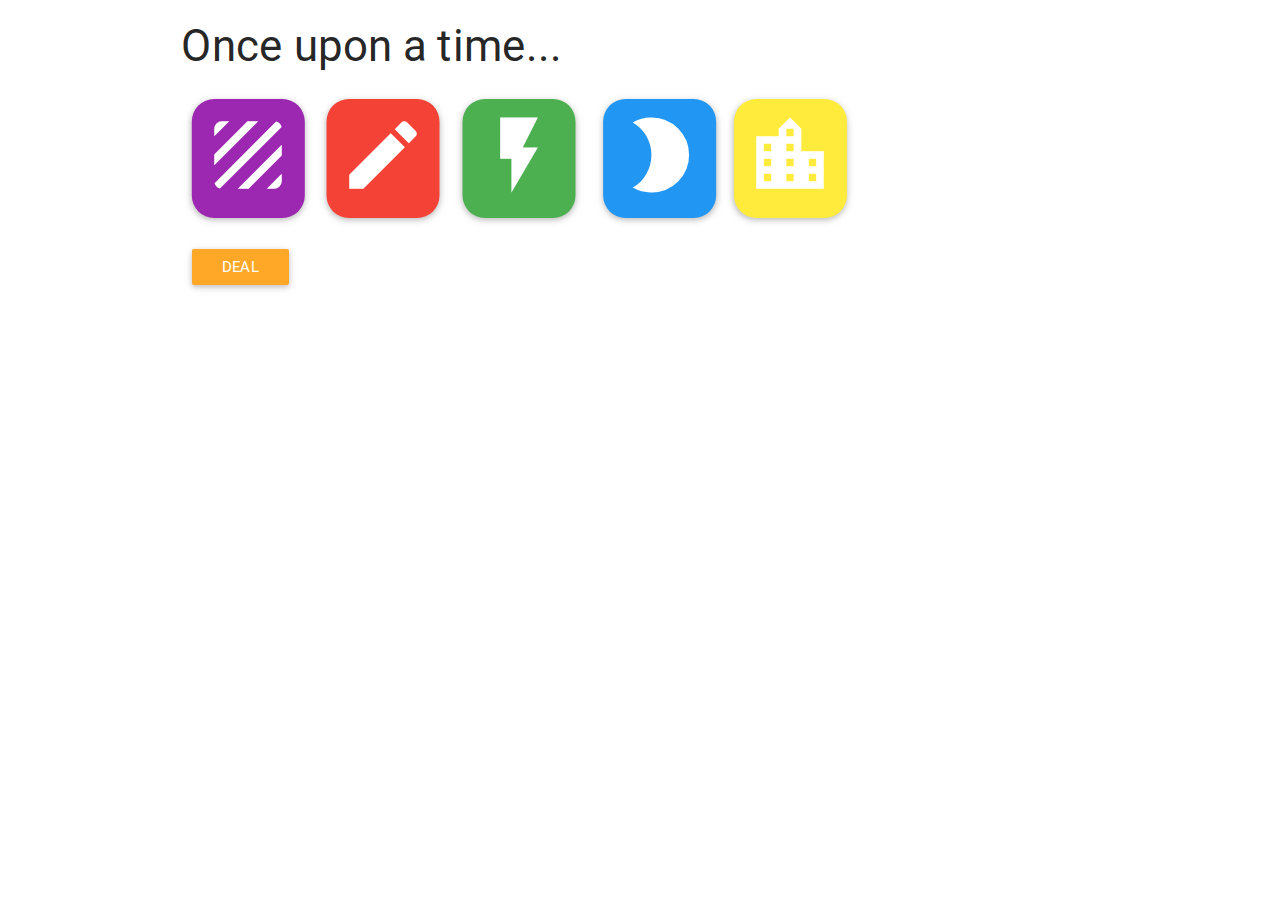
==== tiles.html @ 3a5825d6 "tiles added" ====
<!DOCTYPE html>
<html>
	<head>
		<!--Import Google Icon Font-->
		<link href="https://fonts.googleapis.com/icon?family=Material+Icons" rel="stylesheet">
		<!-- Compiled and minified CSS -->
		<link rel="stylesheet" href="css/nouislider.min.css">
		<link rel="stylesheet" href="css/materialize.css">
		<link rel="stylesheet" href="css/default.css">
		<!--Let browser know website is optimized for mobile-->
		<meta name="viewport" content="width=device-width, initial-scale=1.0"/>
		<style>
			#tiles li {
				opacity:0;
			}
		</style>
	<head>
	<body>
		<div class="container">
			<div class="row">
				<h3>Once upon a time...</h3>
				<ul id="tiles">
					<li>
						<div class="card teal col hoverable white-text" style="margin:11.25px;padding:11.25px;border-radius:22.5px">
							<i class="large material-icons">flight</i>
						</div>
					</li>
					<li>
						<div class="card purple col hoverable white-text" style="margin:11.25px;padding:11.25px;border-radius:22.5px">
							<i class="large material-icons">layers</i>
						</div>
					</li>
					<li>
						<div class="card yellow col hoverable white-text" style="margin:11.25px;padding:11.25px;border-radius:22.5px">
							<i class="large material-icons">adb</i>
						</div>
					</li>
				</ul>
			</div>
			<a href="#!" class="btn" onclick="deal()">Deal</a>
		</div>
		<!--Import jQuery before materialize.js-->
		<script type="text/javascript" src="js/nouislider.min.js"></script>
		<script type="text/javascript" src="js/jquery-3.1.1.min.js"></script>
		<!-- Compiled and minified JavaScript -->
		<script src="js/materialize.min.js"></script>
		<script>
			var tiles = ["flight","brightness_2","brightness_5","edit","flash_on","grain","timer","texture","terrain","near_me","beach_access","location_city"]
			var colors = ["green","purple","red","yellow","blue"];
			
			$( document ).ready(function() {
				deal();
				
				
			});
			
			function deal() {
				$("#tiles").html("");
				shuffle(tiles);
				shuffle(colors);
				for(i=0;i<5;i++) {				
				var node = '<li><div class="card '
				+ colors[i]
				+ ' col hoverable white-text" style="margin:11.25px;padding:11.25px;border-radius:22.5px"><i class="large material-icons">'
				+ tiles[i]
				+ '</i></div></li>';
				$("#tiles").append(node);
				}
				Materialize.showStaggeredList('#tiles');
			}
			
			function shuffle(a) {
				var j, x, i;
				for (i = a.length; i; i--) {
					j = Math.floor(Math.random() * i);
					x = a[i - 1];
					a[i - 1] = a[j];
					a[j] = x;
				}
			}
		</script>
	</body>
</html>
---- css/nouislider.min.css ----
/*! nouislider - 8.5.1 - 2016-04-24 16:00:30 */


.noUi-target,.noUi-target *{-webkit-touch-callout:none;-webkit-user-select:none;-ms-touch-action:none;touch-action:none;-ms-user-select:none;-moz-user-select:none;user-select:none;-moz-box-sizing:border-box;box-sizing:border-box}.noUi-target{position:relative;direction:ltr}.noUi-base{width:100%;height:100%;position:relative;z-index:1}.noUi-origin{position:absolute;right:0;top:0;left:0;bottom:0}.noUi-handle{position:relative;z-index:1}.noUi-stacking .noUi-handle{z-index:10}.noUi-state-tap .noUi-origin{-webkit-transition:left .3s,top .3s;transition:left .3s,top .3s}.noUi-state-drag *{cursor:inherit!important}.noUi-base,.noUi-handle{-webkit-transform:translate3d(0,0,0);transform:translate3d(0,0,0)}.noUi-horizontal{height:18px}.noUi-horizontal .noUi-handle{width:34px;height:28px;left:-17px;top:-6px}.noUi-vertical{width:18px}.noUi-vertical .noUi-handle{width:28px;height:34px;left:-6px;top:-17px}.noUi-background{background:#FAFAFA;box-shadow:inset 0 1px 1px #f0f0f0}.noUi-connect{background:#3FB8AF;box-shadow:inset 0 0 3px rgba(51,51,51,.45);-webkit-transition:background 450ms;transition:background 450ms}.noUi-origin{border-radius:2px}.noUi-target{border-radius:4px;border:1px solid #D3D3D3;box-shadow:inset 0 1px 1px #F0F0F0,0 3px 6px -5px #BBB}.noUi-target.noUi-connect{box-shadow:inset 0 0 3px rgba(51,51,51,.45),0 3px 6px -5px #BBB}.noUi-draggable{cursor:w-resize}.noUi-vertical .noUi-draggable{cursor:n-resize}.noUi-handle{border:1px solid #D9D9D9;border-radius:3px;background:#FFF;cursor:default;box-shadow:inset 0 0 1px #FFF,inset 0 1px 7px #EBEBEB,0 3px 6px -3px #BBB}.noUi-active{box-shadow:inset 0 0 1px #FFF,inset 0 1px 7px #DDD,0 3px 6px -3px #BBB}.noUi-handle:after,.noUi-handle:before{content:"";display:block;position:absolute;height:14px;width:1px;background:#E8E7E6;left:14px;top:6px}.noUi-handle:after{left:17px}.noUi-vertical .noUi-handle:after,.noUi-vertical .noUi-handle:before{width:14px;height:1px;left:6px;top:14px}.noUi-vertical .noUi-handle:after{top:17px}[disabled] .noUi-connect,[disabled].noUi-connect{background:#B8B8B8}[disabled] .noUi-handle,[disabled].noUi-origin{cursor:not-allowed}.noUi-pips,.noUi-pips *{-moz-box-sizing:border-box;box-sizing:border-box}.noUi-pips{position:absolute;color:#999}.noUi-value{position:absolute;text-align:center}.noUi-value-sub{color:#ccc;font-size:10px}.noUi-marker{position:absolute;background:#CCC}.noUi-marker-large,.noUi-marker-sub{background:#AAA}.noUi-pips-horizontal{padding:10px 0;height:80px;top:100%;left:0;width:100%}.noUi-value-horizontal{-webkit-transform:translate3d(-50%,50%,0);transform:translate3d(-50%,50%,0)}.noUi-marker-horizontal.noUi-marker{margin-left:-1px;width:2px;height:5px}.noUi-marker-horizontal.noUi-marker-sub{height:10px}.noUi-marker-horizontal.noUi-marker-large{height:15px}.noUi-pips-vertical{padding:0 10px;height:100%;top:0;left:100%}.noUi-value-vertical{-webkit-transform:translate3d(0,-50%,0);transform:translate3d(0,-50%,0);padding-left:25px}.noUi-marker-vertical.noUi-marker{width:5px;height:2px;margin-top:-1px}.noUi-marker-vertical.noUi-marker-sub{width:10px}.noUi-marker-vertical.noUi-marker-large{width:15px}.noUi-tooltip{display:block;position:absolute;border:1px solid #D9D9D9;border-radius:3px;background:#fff;padding:5px;text-align:center}.noUi-horizontal .noUi-handle-lower .noUi-tooltip{top:-32px}.noUi-horizontal .noUi-handle-upper .noUi-tooltip{bottom:-32px}.noUi-vertical .noUi-handle-lower .noUi-tooltip{left:120%}.noUi-vertical .noUi-handle-upper .noUi-tooltip{right:120%}
---- css/default.css ----
/*# sourceMappingURL=default.css.map */
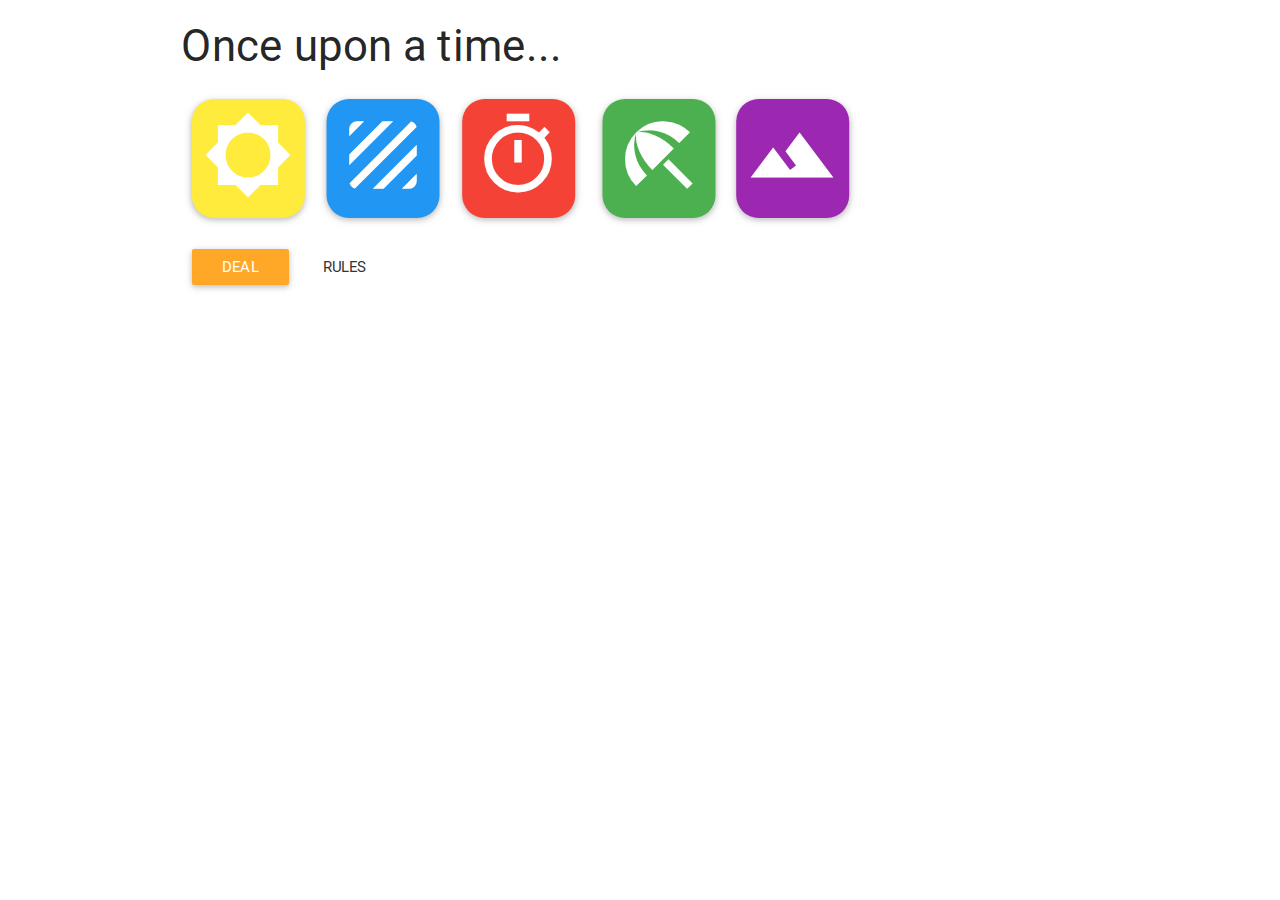
==== commit b7d64f07: "updated game rules" ====
--- a/tiles.html
+++ b/tiles.html
@@ -19,25 +19,17 @@
 		<div class="container">
 			<div class="row">
 				<h3>Once upon a time...</h3>
-				<ul id="tiles">
-					<li>
-						<div class="card teal col hoverable white-text" style="margin:11.25px;padding:11.25px;border-radius:22.5px">
-							<i class="large material-icons">flight</i>
-						</div>
-					</li>
-					<li>
-						<div class="card purple col hoverable white-text" style="margin:11.25px;padding:11.25px;border-radius:22.5px">
-							<i class="large material-icons">layers</i>
-						</div>
-					</li>
-					<li>
-						<div class="card yellow col hoverable white-text" style="margin:11.25px;padding:11.25px;border-radius:22.5px">
-							<i class="large material-icons">adb</i>
-						</div>
-					</li>
-				</ul>
+				<ul id="tiles"></ul>
 			</div>
 			<a href="#!" class="btn" onclick="deal()">Deal</a>
+			<a href="#rules" class="btn-flat modal-trigger">Rules</a>
+		</div>
+		<div id="rules" class="modal bottom-sheet">
+			<div class="modal-content container">
+				<h4>How to play</h4>
+				<p class="flow-text">Tell a story using the tiles displayed. Begin with, "Once upon a time..." Take turns choosing a tile and incorporate that image into your story. Its okay if you have different opinions on what an image means or how it fits into the story, that's the point. Be creative and enjoy!</p>
+			</div>
+			<div class="modal-footer"></div>
 		</div>
 		<!--Import jQuery before materialize.js-->
 		<script type="text/javascript" src="js/nouislider.min.js"></script>
@@ -50,7 +42,7 @@
 			
 			$( document ).ready(function() {
 				deal();
-				
+				$('.modal-trigger').leanModal();
 				
 			});
 			
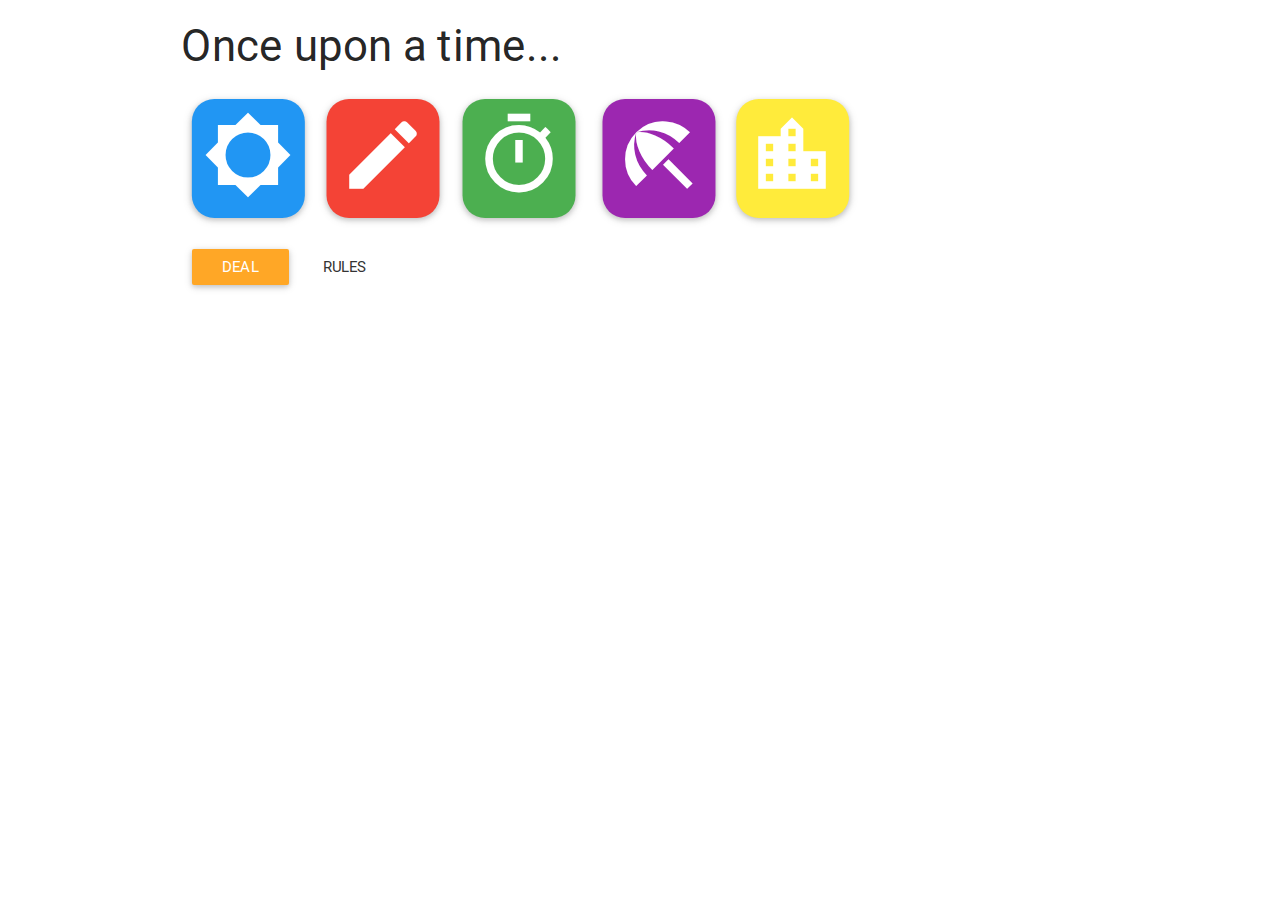
==== commit 43864818: "text update" ====
--- a/tiles.html
+++ b/tiles.html
@@ -27,7 +27,7 @@
 		<div id="rules" class="modal bottom-sheet">
 			<div class="modal-content container">
 				<h4>How to play</h4>
-				<p class="flow-text">Tell a story using the tiles displayed. Begin with, "Once upon a time..." Take turns choosing a tile and incorporate that image into your story. Its okay if you have different opinions on what an image means or how it fits into the story, that's the point. Be creative and enjoy!</p>
+				<p class="flow-text">Tell a story using the tiles above. Begin with, "Once upon a time..." Take turns choosing a tile and incorporate that image into your story. Its okay if you have different opinions on what an image means or how it fits into the story, that's the point. Be creative and enjoy!</p>
 			</div>
 			<div class="modal-footer"></div>
 		</div>
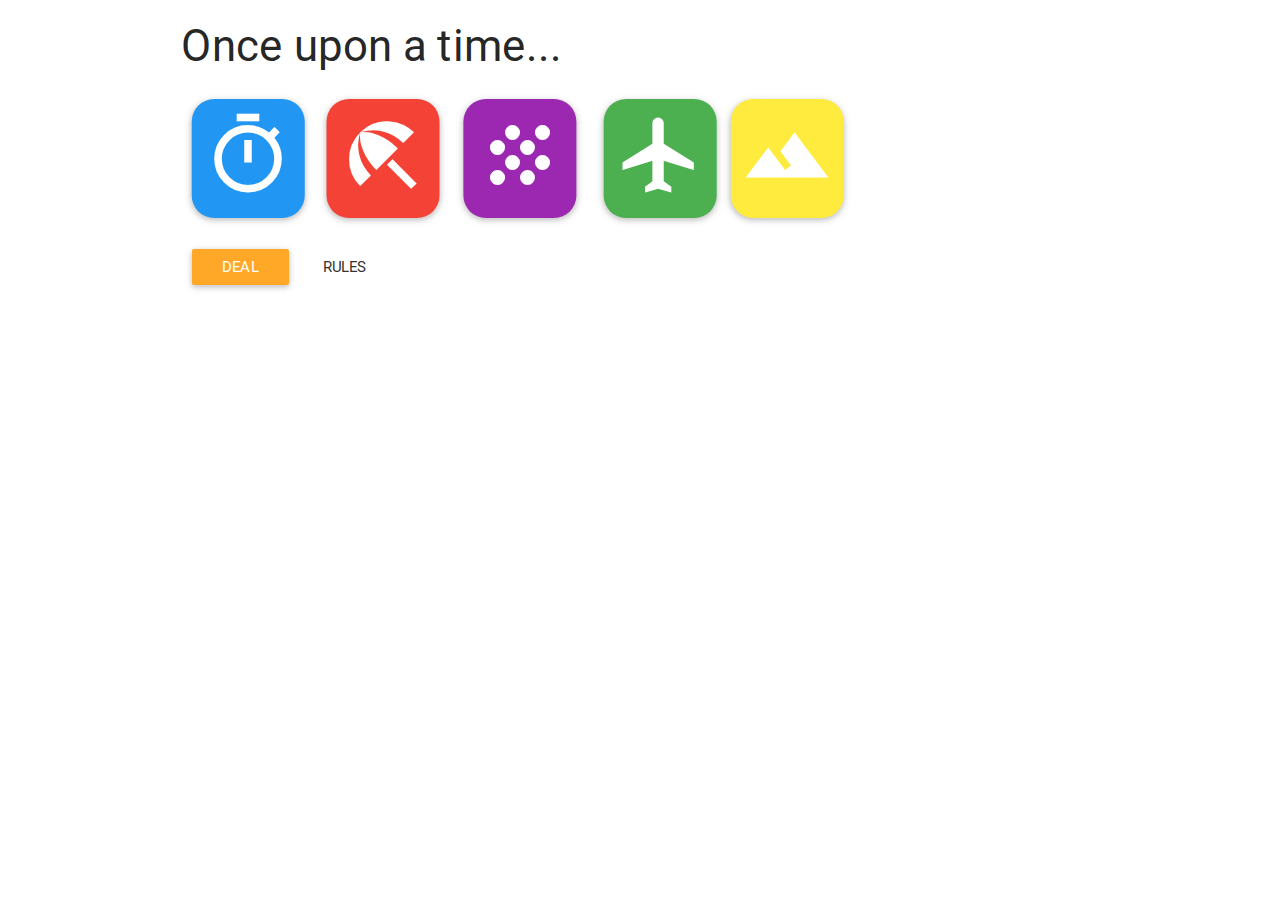
==== commit ba182beb: "vh adjustment" ====
--- a/tiles.html
+++ b/tiles.html
@@ -12,6 +12,10 @@
 		<style>
 			#tiles li {
 				opacity:0;
+			}
+			
+			.modal.bottom-sheet {
+				max-height: 67vh;
 			}
 		</style>
 	<head>
